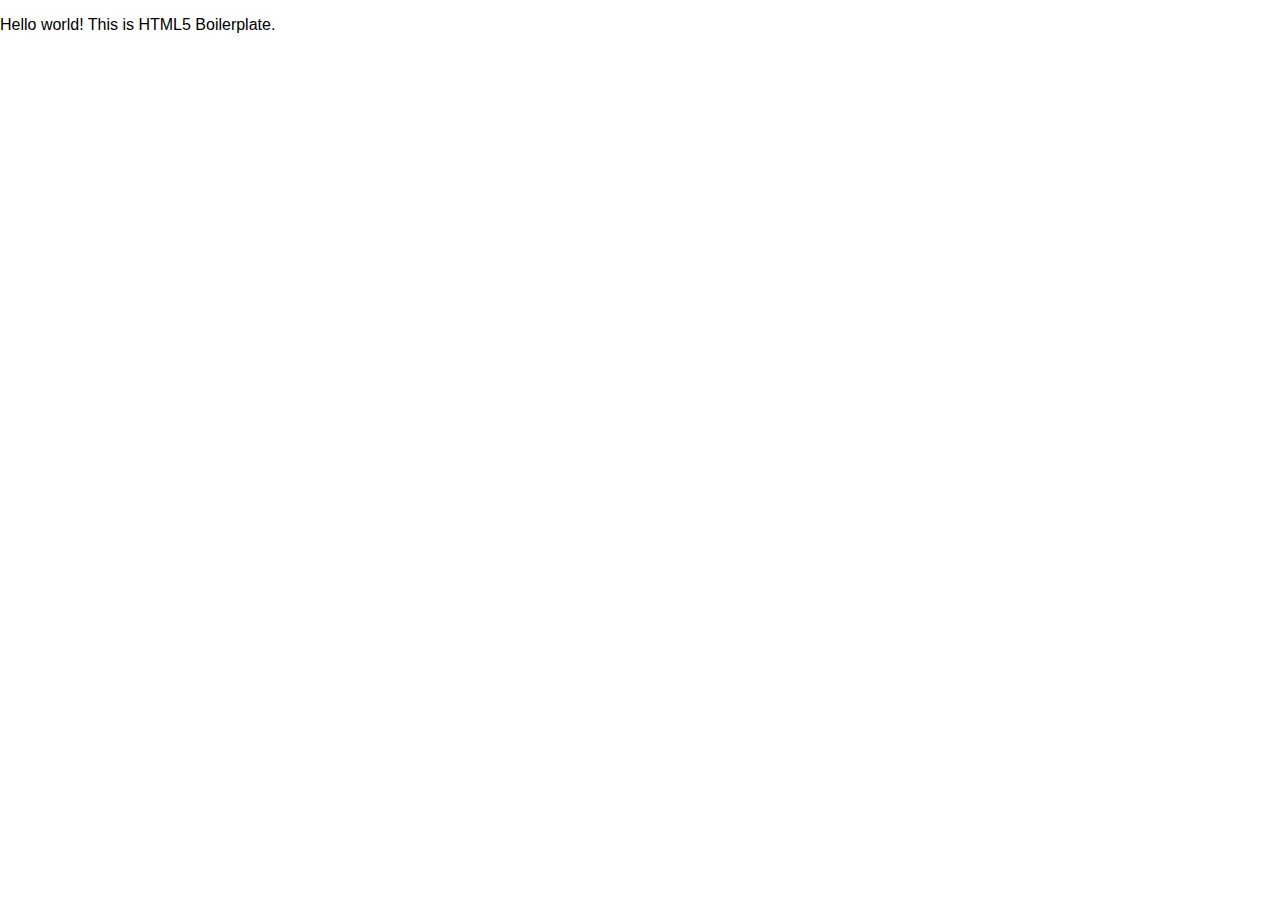
==== about/index.html @ 18aa7f42 "initial" ====
<!doctype html>
<html class="no-js" lang="">

<head>
  <meta charset="utf-8">
  <title></title>
  <meta name="description" content="">
  <meta name="viewport" content="width=device-width, initial-scale=1">

  <link rel="manifest" href="site.webmanifest">
  <link rel="apple-touch-icon" href="icon.png">
  <!-- Place favicon.ico in the root directory -->

  <link rel="stylesheet" href="../css/normalize.css">
  <link rel="stylesheet" href="../css/main.css">

  <meta name="theme-color" content="#fafafa">
</head>

<body>
  <p>Hello world! This is HTML5 Boilerplate.</p>
  <script src="../js/vendor/modernizr-3.8.0.min.js"></script>
  <script src="https://code.jquery.com/jquery-3.4.1.min.js" integrity="sha256-CSXorXvZcTkaix6Yvo6HppcZGetbYMGWSFlBw8HfCJo=" crossorigin="anonymous"></script>
  <script>window.jQuery || document.write('<script src="../js/vendor/jquery-3.4.1.min.js"><\/script>')</script>
  <script src="js/plugins.js"></script>
  <script src="js/main.js"></script>

  <!-- Google Analytics: change UA-XXXXX-Y to be your site's ID. -->
  <script>
    window.ga = function () { ga.q.push(arguments) }; ga.q = []; ga.l = +new Date;
    ga('create', 'UA-XXXXX-Y', 'auto'); ga('set','transport','beacon'); ga('send', 'pageview')
  </script>
  <script src="https://www.google-analytics.com/analytics.js" async></script>
</body>

</html>
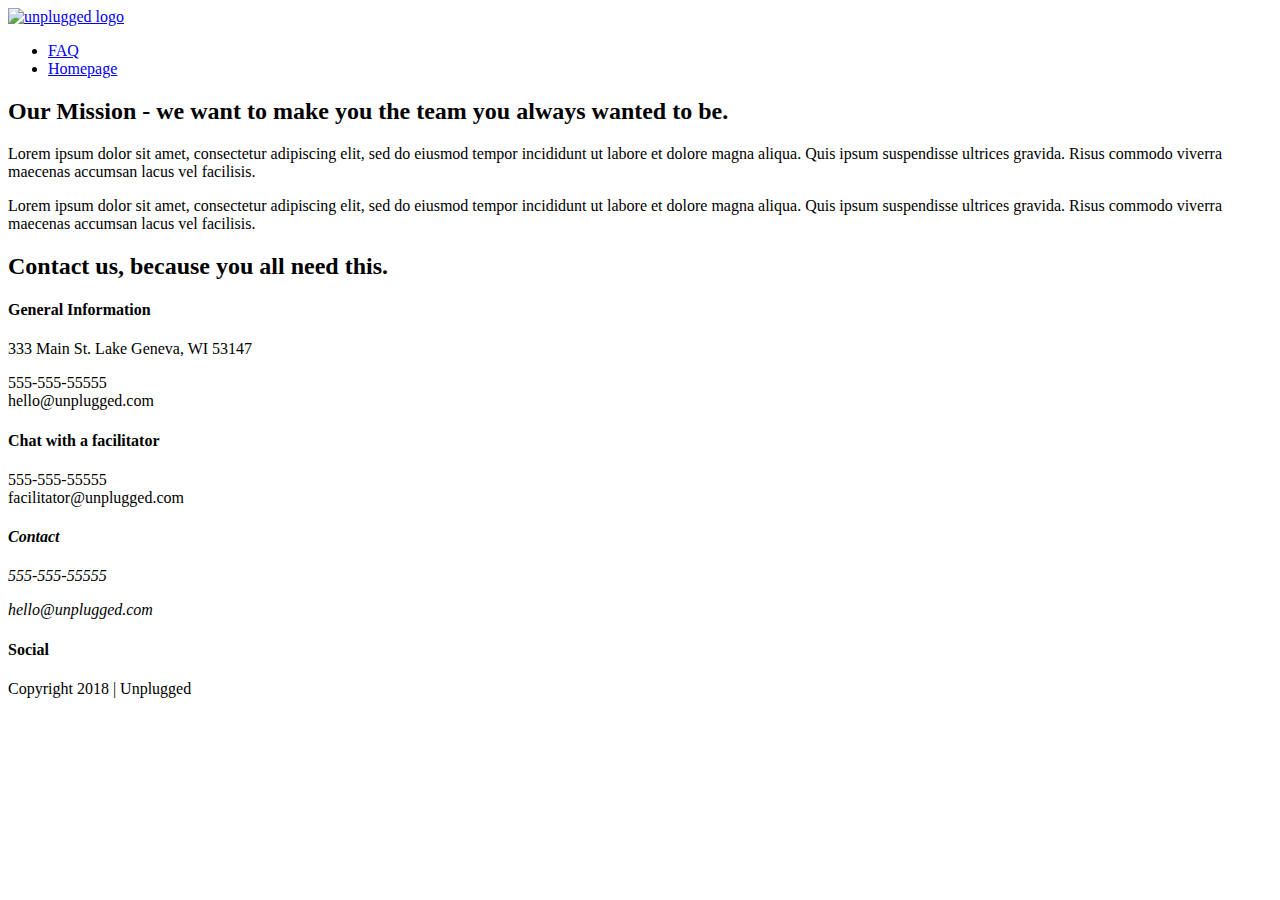
==== commit 71ad72bc: "adding about page" ====
--- a/about/index.html
+++ b/about/index.html
@@ -1,36 +1,136 @@
 <!doctype html>
-<html class="no-js" lang="">
+<html class="no-js" lang="en">
 
-<head>
-  <meta charset="utf-8">
-  <title></title>
-  <meta name="description" content="">
-  <meta name="viewport" content="width=device-width, initial-scale=1">
-
-  <link rel="manifest" href="site.webmanifest">
-  <link rel="apple-touch-icon" href="icon.png">
-  <!-- Place favicon.ico in the root directory -->
-
-  <link rel="stylesheet" href="../css/normalize.css">
-  <link rel="stylesheet" href="../css/main.css">
-
-  <meta name="theme-color" content="#fafafa">
+  <head>
+      <meta charset="utf-8">
+      <title>Unplugged</title>
+      <meta name="description" content="">
+      <meta name="viewport" content="width=device-width, initial-scale=1">
+      <link rel="manifest" href="site.webmanifest">
+      <link rel="apple-touch-icon" href="icon.png">
+      <link rel="stylesheet" href="css/normalize.css">
+      <link rel="stylesheet" href="css/main.css">
+      <meta name="theme-color" content="#fafafa">
 </head>
 
+
 <body>
-  <p>Hello world! This is HTML5 Boilerplate.</p>
-  <script src="../js/vendor/modernizr-3.8.0.min.js"></script>
-  <script src="https://code.jquery.com/jquery-3.4.1.min.js" integrity="sha256-CSXorXvZcTkaix6Yvo6HppcZGetbYMGWSFlBw8HfCJo=" crossorigin="anonymous"></script>
-  <script>window.jQuery || document.write('<script src="../js/vendor/jquery-3.4.1.min.js"><\/script>')</script>
-  <script src="js/plugins.js"></script>
-  <script src="js/main.js"></script>
+  <header>
+     <div class="context-wrapper">
+        <div class="header-divider"></div>  
+             <a href="#"><img src="unpluggedlogo.png" alt="unplugged logo"></a>
+        <nav>
+            <ul>
+              <li><a  href="faq/index.html" target="_blank">FAQ</a></li>
+               <li><a href="about/index.html" target="_blank">Homepage</a></li>
+            </ul>
+          </nav>
+          </div>
+    </header>
+
+  <main>
+    <section class="hero-area">
+        <div class="content-wrapper">
+          <a src="img/hero-image.png" alt="hero-image">
+        </div>
+      </section>
+
+    <section class="mission">
+       <div class="content-wrapper">
+            <h2>Our Mission - we want to make you the team you always wanted to be.</h2>
+          <div class="mission-content">
+             <p>
+            Lorem ipsum dolor sit amet, consectetur adipiscing elit, sed do eiusmod tempor incididunt ut labore et
+            dolore magna aliqua. Quis ipsum suspendisse ultrices gravida. Risus commodo viverra maecenas accumsan lacus
+            vel facilisis.
+          </p>
+          <p>
+            Lorem ipsum dolor sit amet, consectetur adipiscing elit, sed do eiusmod tempor incididunt ut labore et
+            dolore magna aliqua. Quis ipsum suspendisse ultrices gravida. Risus commodo viverra maecenas accumsan lacus
+            vel facilisis.
+          </p>
+          </div>
+        </div> <!-- mission content wrapper ends -->
+    </section> <!-- contact-info -->
+
+    <section class="map">
+      <figure></figure>
+    </section>
+
+    <section class="contact">
+       <div class="content-wrapper">
+             <h2>Contact us, because you all need this.</h2>
+      <address class="contact-content">
+       </div>
+
+           <div>
+              <h4>General Information</h4>
+                   <p> 333 Main St. Lake Geneva, WI 53147<br>
+                    <p>555-555-55555<br>
+                    hello@unplugged.com</p>
+          </div>
+          <div>
+              <h4>Chat with a facilitator</h4>
+                  <p>555-555-55555<br>
+                  facilitator@unplugged.com</p>  
+          </div>     
+      </address>
+    </div>
+  </section>
+  </main> <!-- main wrapper -->
+
+  <footer>
+        <div class="contact-wrapper">
+          <div class="footer-content">
+      <address class="contact">
+              <h4>Contact</h4>
+                  <p>555-555-55555<br>
+                  <p>hello@unplugged.com</p>
+      </address>
+          <div class="social">
+                <h4>Social</h4>
+                <div class="social-icons">
+            <p>
+              <a href="https://www.facebook.com/Skillcrush/" target="_blank"></a>
+            </p>
+            <p>
+              <a href="https://twitter.com/Skillcrush" target="_blank"></a>
+            </p>
+            <p>
+              <a href="https://www.instagram.com/skillcrush/" target="_blank"></a>
+            </p>
+          </div>
+        </div>
+      </div> <!-- footer content ends -->
+    </div>
+    <!--footer content-wrapper ends-->
+    <div class="copyright">
+      <p>Copyright 2018 | Unplugged</p>
+    </div>
+  </footer>
+
+  <script src="..js/vendor/modernizr-3.6.0.min.js"></script>
+  <script src="https://code.jquery.com/jquery-3.3.1.min.js" integrity="sha256-FgpCb/KJQlLNfOu91ta32o/NMZxltwRo8QtmkMRdAu8="
+    crossorigin="anonymous"></script>
+  <script>
+    window.jQuery || document.write('<script src="js/vendor/jquery-3.3.1.min.js"><\/script>')
+
+  </script>
+  <script src="..js/plugins.js"></script>
+  <script src="..js/main.js"></script>
 
   <!-- Google Analytics: change UA-XXXXX-Y to be your site's ID. -->
   <script>
-    window.ga = function () { ga.q.push(arguments) }; ga.q = []; ga.l = +new Date;
-    ga('create', 'UA-XXXXX-Y', 'auto'); ga('set','transport','beacon'); ga('send', 'pageview')
+    window.ga = function () {
+      ga.q.push(arguments)
+    };
+    ga.q = [];
+    ga.l = +new Date;
+    ga('create', 'UA-XXXXX-Y', 'auto');
+    ga('send', 'pageview')
+
   </script>
-  <script src="https://www.google-analytics.com/analytics.js" async></script>
+  <script src="https://www.google-analytics.com/analytics.js" async defer></script>
 </body>
 
 </html>
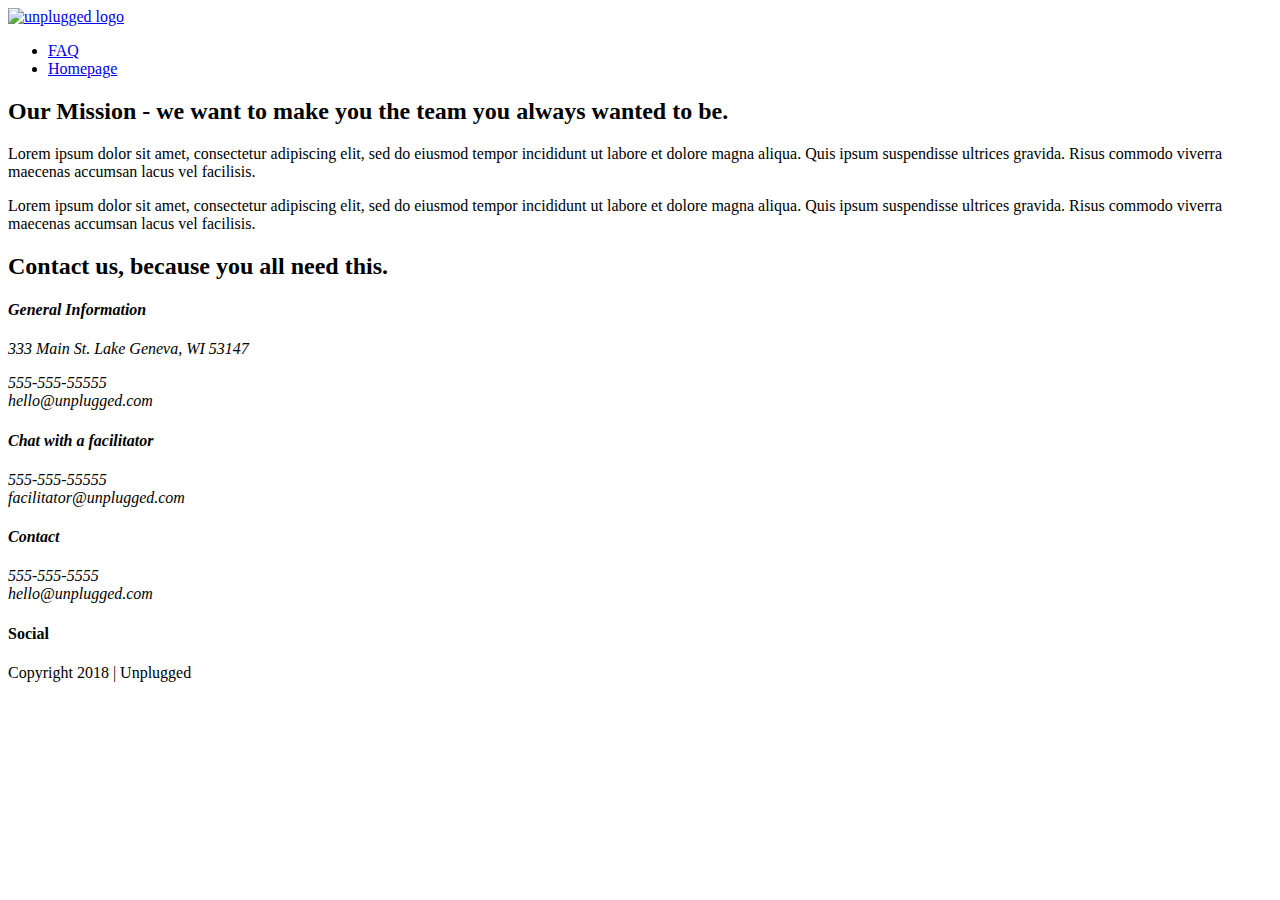
==== commit c1388693: "inital commit" ====
--- a/about/index.html
+++ b/about/index.html
@@ -61,43 +61,44 @@
        <div class="content-wrapper">
              <h2>Contact us, because you all need this.</h2>
       <address class="contact-content">
-       </div>
-
            <div>
               <h4>General Information</h4>
                    <p> 333 Main St. Lake Geneva, WI 53147<br>
                     <p>555-555-55555<br>
                     hello@unplugged.com</p>
-          </div>
+           </div>
           <div>
               <h4>Chat with a facilitator</h4>
                   <p>555-555-55555<br>
                   facilitator@unplugged.com</p>  
-          </div>     
+          </div>
+        </div>     
       </address>
-    </div>
   </section>
   </main> <!-- main wrapper -->
 
   <footer>
-        <div class="contact-wrapper">
-          <div class="footer-content">
-      <address class="contact">
-              <h4>Contact</h4>
-                  <p>555-555-55555<br>
-                  <p>hello@unplugged.com</p>
-      </address>
-          <div class="social">
-                <h4>Social</h4>
-                <div class="social-icons">
+         <footer>
+    <div class="content-wrapper">
+      <div class="footer-content">
+        <address class="contact">
+          <h4>Contact</h4>
+          <p>
+            555-555-5555<br>
+            hello@unplugged.com
+          </p>
+        </address>
+        <div class="social">
+          <h4>Social</h4>
+          <div class="social-icons">
             <p>
-              <a href="https://www.facebook.com/Skillcrush/" target="_blank"></a>
+              <a href="https://www.facebook.com/Skillcrush/" target="_blank"><i class="fab fa-facebook-f"></i></a>
             </p>
             <p>
-              <a href="https://twitter.com/Skillcrush" target="_blank"></a>
+              <a href="https://twitter.com/Skillcrush" target="_blank"><i class="fab fa-twitter"></i></a>
             </p>
             <p>
-              <a href="https://www.instagram.com/skillcrush/" target="_blank"></a>
+              <a href="https://www.instagram.com/skillcrush/" target="_blank"><i class="fab fa-instagram"></i></a>
             </p>
           </div>
         </div>
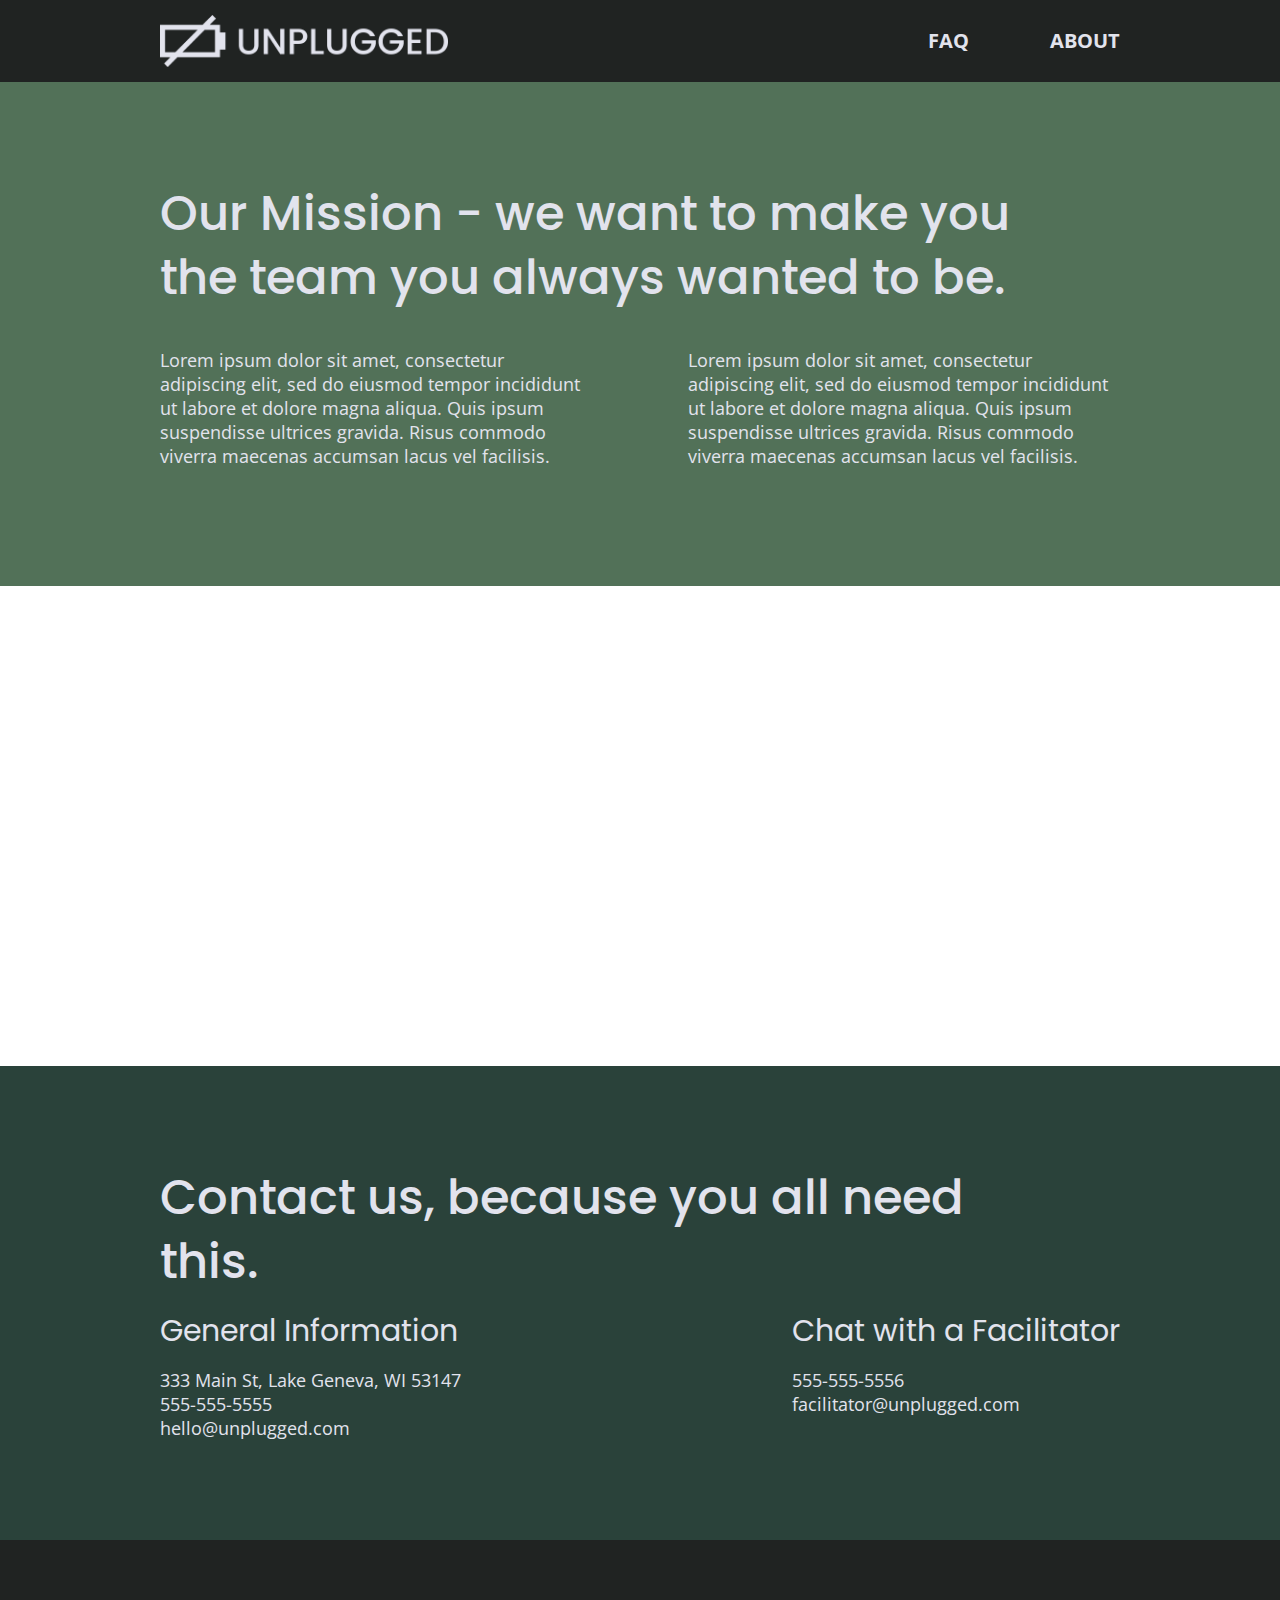
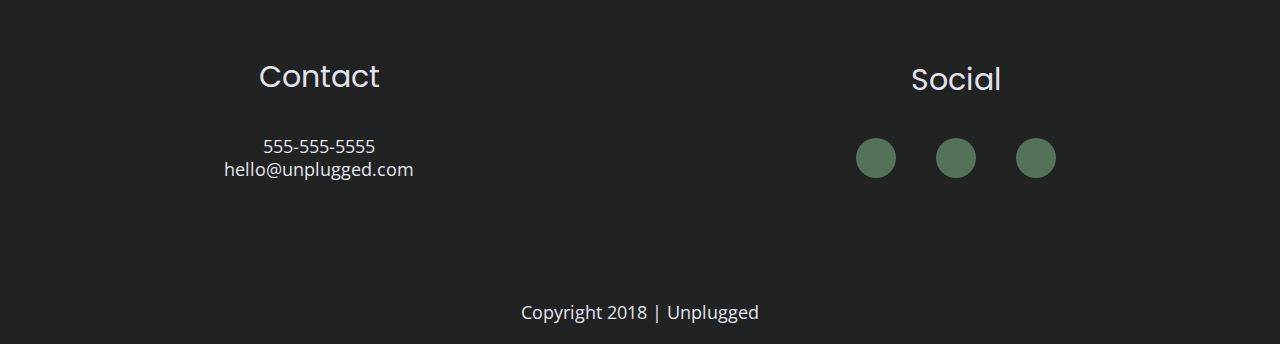
==== commit c06275cd: "commit responsive styles" ====
--- a/about/index.html
+++ b/about/index.html
@@ -1,85 +1,98 @@
 <!doctype html>
 <html class="no-js" lang="en">
 
-  <head>
-      <meta charset="utf-8">
-      <title>Unplugged</title>
-      <meta name="description" content="">
-      <meta name="viewport" content="width=device-width, initial-scale=1">
-      <link rel="manifest" href="site.webmanifest">
-      <link rel="apple-touch-icon" href="icon.png">
-      <link rel="stylesheet" href="css/normalize.css">
-      <link rel="stylesheet" href="css/main.css">
-      <meta name="theme-color" content="#fafafa">
+<head>
+  <meta charset="utf-8">
+  <meta http-equiv="x-ua-compatible" content="ie=edge">
+  <title>Unplugged</title>
+  <meta name="description" content="">
+  <meta name="viewport" content="width=device-width, initial-scale=1, shrink-to-fit=no">
+  <link rel="manifest" href="../site.webmanifest">
+  <link rel="apple-touch-icon" href="../icon.png">
+  <!-- Place favicon.ico in the root directory -->
+  <!-- Google Fonts -->
+  <link href="https://fonts.googleapis.com/css2?family=Open+Sans:wght@400;700&display=swap" rel="stylesheet">
+  <link href="https://fonts.googleapis.com/css2?family=Poppins:wght@400;500;700&display=swap" rel="stylesheet">
+  <!-- FontAwesome CDN version 5.5 -->
+  <link rel="stylesheet" href="https://use.fontawesome.com/releases/v5.5.0/css/all.css" integrity="sha384-B4dIYHKNBt8Bc12p+WXckhzcICo0wtJAoU8YZTY5qE0Id1GSseTk6S+L3BlXeVIU" crossorigin="anonymous">
+  <!--Style Sheets-->
+  <link rel="stylesheet" href="../css/normalize.css">
+  <link rel="stylesheet" href="../css/main.css">
+  <meta name="theme-color" content="#fafafa">
 </head>
 
+<body>
+  <!--[if lte IE 9]>
+    <p class="browserupgrade">You are using an <strong>outdated</strong> browser. Please <a href="https://browsehappy.com/">upgrade your browser</a> to improve your experience and security.</p>
+  <![endif]-->
 
-<body>
+  <!-- Header-->
   <header>
-     <div class="context-wrapper">
-        <div class="header-divider"></div>  
-             <a href="#"><img src="unpluggedlogo.png" alt="unplugged logo"></a>
-        <nav>
-            <ul>
-              <li><a  href="faq/index.html" target="_blank">FAQ</a></li>
-               <li><a href="about/index.html" target="_blank">Homepage</a></li>
-            </ul>
-          </nav>
-          </div>
-    </header>
+    <div class="content-wrapper">
+      <figure>
+        <a href="../index.html">
+          <img src="../img/unpluggedlogo.png" alt="Unplugged Logo">
+        </a>
+      </figure>
+     <div class="header-divider"></div>
+       <nav>
+          <ul>
+            <li><a href="../faq/index.html">FAQ</a></li>
+            <li><a href="index.html">About</a></li>
+          </ul>
+       </nav>
+    </div>
+  </header>
 
-  <main>
-    <section class="hero-area">
-        <div class="content-wrapper">
-          <a src="img/hero-image.png" alt="hero-image">
-        </div>
-      </section>
-
-    <section class="mission">
-       <div class="content-wrapper">
-            <h2>Our Mission - we want to make you the team you always wanted to be.</h2>
-          <div class="mission-content">
-             <p>
-            Lorem ipsum dolor sit amet, consectetur adipiscing elit, sed do eiusmod tempor incididunt ut labore et
+  <main><!--main content wrapper-->
+   <section class="mission">
+     <div class="content-wrapper">
+       <h2>Our Mission - we want to make you the team you always wanted to be.</h2>
+         <div class="mission-content"> 
+           <p>Lorem ipsum dolor sit amet, consectetur adipiscing elit, sed do eiusmod tempor incididunt ut labore et
             dolore magna aliqua. Quis ipsum suspendisse ultrices gravida. Risus commodo viverra maecenas accumsan lacus
             vel facilisis.
-          </p>
-          <p>
-            Lorem ipsum dolor sit amet, consectetur adipiscing elit, sed do eiusmod tempor incididunt ut labore et
+           </p>
+           <p>Lorem ipsum dolor sit amet, consectetur adipiscing elit, sed do eiusmod tempor incididunt ut labore et
             dolore magna aliqua. Quis ipsum suspendisse ultrices gravida. Risus commodo viverra maecenas accumsan lacus
             vel facilisis.
-          </p>
+           </p>
+         </div>
+       </div><!--mission content wrapper ends-->
+     </section><!--contact info-->      
+   
+   <section class="map">
+     <figure>
+          <iframe src="https://www.google.com/maps/embed?pb=!1m18!1m12!1m3!1d2937.264848877189!2d-88.42986248453636!3d42.59212397917199!2m3!1f0!2f0!3f0!3m2!1i1024!2i768!4f13.1!3m3!1m2!1s0x88058bbbacb5568f%3A0xac5d9a1fbeb32534!2s333+W+Main+St%2C+Lake+Geneva%2C+WI+53147!5e0!3m2!1sen!2sus!4v1541558469187" width="600" height="450" frameborder="0" style="border:0" allowfullscreen></iframe>
+      </figure>
+  </section>
+
+  <section class="contact-section">
+      <div class="content-wrapper">
+        <h2>Contact us, because you all need this.</h2>
+          <address class="contact-content">
+            <div>
+              <h4>General Information</h4>
+                <p>
+                  333 Main St, Lake Geneva, WI 53147<br>
+                  555-555-5555<br>hello@unplugged.com
+                </p>
+            </div>
+          <div>
+            <h4>Chat with a Facilitator</h4>
+            <p>
+              555-555-5556<br>
+              facilitator@unplugged.com
+            </p>
           </div>
-        </div> <!-- mission content wrapper ends -->
-    </section> <!-- contact-info -->
-
-    <section class="map">
-      <figure></figure>
+        </address> <!-- contact-content div ends -->
+      </div> <!-- contact content wrapper ends -->
     </section>
-
-    <section class="contact">
-       <div class="content-wrapper">
-             <h2>Contact us, because you all need this.</h2>
-      <address class="contact-content">
-           <div>
-              <h4>General Information</h4>
-                   <p> 333 Main St. Lake Geneva, WI 53147<br>
-                    <p>555-555-55555<br>
-                    hello@unplugged.com</p>
-           </div>
-          <div>
-              <h4>Chat with a facilitator</h4>
-                  <p>555-555-55555<br>
-                  facilitator@unplugged.com</p>  
-          </div>
-        </div>     
-      </address>
-  </section>
   </main> <!-- main wrapper -->
 
-  <footer>
-         <footer>
-    <div class="content-wrapper">
+    
+   <footer>
+     <div class="content-wrapper">
       <div class="footer-content">
         <address class="contact">
           <h4>Contact</h4>
@@ -110,15 +123,14 @@
     </div>
   </footer>
 
-  <script src="..js/vendor/modernizr-3.6.0.min.js"></script>
+  <script src="js/vendor/modernizr-3.6.0.min.js">
+  </script>
   <script src="https://code.jquery.com/jquery-3.3.1.min.js" integrity="sha256-FgpCb/KJQlLNfOu91ta32o/NMZxltwRo8QtmkMRdAu8="
     crossorigin="anonymous"></script>
   <script>
-    window.jQuery || document.write('<script src="js/vendor/jquery-3.3.1.min.js"><\/script>')
-
-  </script>
-  <script src="..js/plugins.js"></script>
-  <script src="..js/main.js"></script>
+    window.jQuery || document.write('<script src="js/vendor/jquery-3.3.1.min.js"><\/script>')</script>
+  <script src="js/plugins.js"></script>
+  <script src="js/main.js"></script>
 
   <!-- Google Analytics: change UA-XXXXX-Y to be your site's ID. -->
   <script>
@@ -132,6 +144,8 @@
 
   </script>
   <script src="https://www.google-analytics.com/analytics.js" async defer></script>
-</body>
+  
+  </body>
+  </html>
 
-</html>
+  </html>--- a/css/main.css
+++ b/css/main.css
@@ -0,0 +1,934 @@
+/*! HTML5 Boilerplate v6.1.0 | MIT License | https://html5boilerplate.com/ */
+
+/* main.css 2.0.0 | MIT License || https://github.com/h5bp/main.css#readme */
+ /*
+ * What follows is the result of much research on cross-browser styling.
+ * Credit left inline and big thanks to Nicolas Gallagher, Jonathan Neal,
+ * Kroc Camen, and the H5BP dev community and team.*/
+/*
+ * Remove text-shadow in selection highlight:
+ * https://twitter.com/miketaylr/status/12228805301
+ *
+ * Vendor-prefixed and regular ::selection selectors cannot be combined:
+ * https://stackoverflow.com/a/16982510/7133471
+ *
+ * Customize the background color to match your design.
+ */
+
+::-moz-selection {
+  background: #b3d4fc;
+  text-shadow: none;
+}
+
+::selection {
+  background: #b3d4fc;
+  text-shadow: none;
+}
+
+/*
+ * A better looking default horizontal rule
+ */
+
+hr {
+  display: block;
+  height: 1px;
+  border: 0;
+  border-top: 1px solid #ccc;
+  margin: 1em 0;
+  padding: 0;
+}
+
+/*
+ * Remove the gap between audio, canvas, iframes,
+ * images, videos and the bottom of their containers:
+ * https://github.com/h5bp/html5-boilerplate/issues/440
+ */
+
+audio,
+canvas,
+iframe,
+img,
+svg,
+video {
+  vertical-align: middle;
+}
+
+/*
+ * Remove default fieldset styles.
+ */
+
+fieldset {
+  border: 0;
+  margin: 0;
+  padding: 0;
+}
+
+/*
+ * Allow only vertical resizing of textareas.
+ */
+
+textarea {
+  resize: vertical;
+}
+
+/* ==========================================================================
+   Browser Upgrade Prompt
+   ========================================================================== */
+
+.browserupgrade {
+  margin: 0.2em 0;
+  background: #ccc;
+  color: #000;
+  padding: 0.2em 0;
+}
+
+/* ==========================================================================
+   Author's custom styles
+   ========================================================================== */
+  /* General Styles*/
+
+  html {
+	  font-size: 16px;
+    height: 100%;
+  }
+
+  body {
+   color: #e2e3ed;
+	 font-family: "Open Sans", sans-serif;
+	 font-size: 1em;
+   height: 100%;
+   text-align: left;
+  }
+  
+  ul, ol {
+    list-style-type: none;
+    margin: 0;
+    padding: 0;
+  }
+
+  a {
+    color: #e2e3ed;
+    text-decoration: none;
+  }
+
+  h2 {
+  font-family: "Poppins", sans-serif;
+  font-weight: 500;
+  font-size: 1.875em;
+  margin: 0;
+}
+
+h3, h4 {
+  font-family: "Poppins", sans-serif;
+  font-size: 1.125rem;
+  font-weight: 400;
+  margin: 20px 0;
+}
+
+p {
+  font-size: .875rem;
+  line-height: 1.285; 
+}
+
+img {
+  height: 100%;
+  width: 100%;
+}
+
+figure {
+  margin: 0;
+}
+
+address {
+  font-style: normal;
+}
+
+.content-wrapper {
+  margin: 50px 0;
+  width: 90%;
+}
+
+/*Base Header and Footer Styles */	
+header, footer {
+  align-items: center;
+  background-color: #202322;
+  display: flex;
+  justify-content: center;
+  flex-flow: row wrap;
+}
+
+header{
+  padding: 15px 0;
+}
+
+header .content-wrapper {
+  align-items: center;
+  display: flex;
+  justify-content: center;
+  flex-flow: row wrap;
+  margin: 0;
+}
+
+header figure {
+  width: 60%;
+  display: flex;
+  justify-content: center;
+  align-items: center;
+  flex-flow: row wrap;
+}
+
+.header-divider {
+  background: #3a3a3a;
+  height: 1px;
+  width: 100%;
+  margin: 10px 0 20px 0;
+}
+
+header nav {   /* nav for mobile 360px wide */
+  align-items: center;
+  display: flex;
+  flex-flow: row wrap;
+  font-size: 1.125em;
+  font-weight: 700;
+  justify-content: space-around;
+  text-transform: uppercase;
+  width: 60%;  /*header nav is 220px wide or 60% of design comp width */
+}
+
+header nav ul {
+  display: flex;
+  justify-content: space-around;
+  width: 100%;
+}
+
+header nav ul li {
+  font-size: 1.125em;
+}
+
+footer {
+  flex-direction: column;
+  text-align: center;
+}
+
+footer p {
+  margin: 0;
+}
+
+footer .content-wrapper {  /*--mobile first--*/
+  width: 55%;
+  margin: 50px 0;
+}
+
+footer {
+  margin-left: 
+} 
+
+footer .contact {
+  margin-bottom: 50px;
+}
+
+footer .social-icons {
+  display: flex;
+  justify-content: space-around;
+  align-items: center;
+}
+
+footer .social-icons p {
+  background-color: #527158;
+  border-radius: 50%;
+  width: 40px;
+  height: 40px;
+  display: flex;
+  justify-content: center;
+  align-items: center;
+}
+
+footer .social-icons p i {
+   font-size: 1.3125em;
+}
+
+footer .copyright {
+  margin: 20px 0;
+}
+
+/*Mobile Styles Homepage*/
+/*Hero Area*/
+ main .hero-area {
+	background-image: url("../img/hero-image-mobile.jpg"); 
+  background-size: cover;
+  background-position: center;
+  background-repeat: no-repeat;
+  position: relative;
+}
+
+main .hero-area {
+  display: flex;
+  justify-content: center;
+  flex-flow: row wrap;
+  min-height: 500px;
+}
+img {
+  height: 50%;
+  width: 100%;
+}
+
+main .hero-area h1 {
+  font-family: "Poppins", Helvetica, Arial, sans-serif;
+  font-size: 2.25em;
+	font-weight: 500;
+  line-height: 1.2
+}
+
+.map figure {
+  height: 0;
+  position: relative;
+  overflow: hidden;
+  padding-bottom: 80%;
+  width: 100%;
+} 
+
+.map iframe {
+  height: 100%;
+  position: absolute;
+  top: 0;
+  left: 0;
+  width: 100%;
+}
+
+/*Aside*/
+aside {
+  background-color: #527158;
+  display: flex;
+  justify-content: center;
+  align-items: center;
+  flex-flow: row wrap;
+}
+
+aside .form {
+  margin-top: 30px;
+}
+
+input[type=text] {
+  box-sizing: border-box;
+  width: 100%;
+  color: #2a423a;
+  font-style: italic;
+  padding: 1em;
+}
+
+input[type=button] {
+  width: 100%;
+  padding: 20px 0;
+  margin-top: 20px;
+  background-color: #2a423a;
+  font-family: 'Poppins', Helvetica, Arial, sans-serif;
+  font-weight: 500;
+  font-size: 1.125em;
+  color: #e2e3ed;
+  border: none;
+  text-align: center;
+  text-transform: uppercase;
+}
+
+/* Features */
+.features {
+  display: flex;
+  justify-content: center;
+  align-items: center;
+  flex-flow: row wrap;
+  color: #ffffff;
+  background: url("../img/unplugged-retreat-features.png");
+  background-size: cover;
+  background-position: center;
+}
+
+.features h2 {
+  margin-bottom: 60px;
+}
+
+.features article {
+  margin: 30px 0;
+  width: 63%;
+}
+
+.features .features-items {
+  display: flex;
+  justify-content: center;
+  align-items: center;
+  flex-flow: row wrap;
+}
+
+.features-item {
+  font-size: 3.75em;
+  margin-bottom: 40px;
+}
+
+.features i {
+  font-size: 3.75em;
+  margin-bottom: 40px;
+}
+
+.features p {
+  margin: 0;
+  text-align: center;
+}
+
+/* Reviews */
+.reviews {
+  background-color: #2a423a;
+  display: flex;
+  justify-content: center;
+  flex-flow: row wrap;
+}
+
+.reviews h2 {
+  margin-bottom: 40px;
+  line-height: 1;
+}
+
+.reviews h3 {
+  margin: 20px 0;
+  width: 55%;
+}
+
+/* -------------------- Mobile Styles - About Page -------------------- */
+
+/* Mission */
+.mission {
+  display: flex;
+  justify-content: center;
+  align-items: center;
+  flex-flow: row wrap;
+  background-color: #527158;
+}
+
+  /*Map*/
+  .map figure {
+    width: 100%;
+    height: 0;
+    padding-bottom: 80%%;
+    overflow: hidden;
+    position: relative;
+  }
+
+  .map iframe {
+    width: 100%;
+    height: 100%;
+    position: absolute;
+    top: 0;
+    left: 0;
+  }
+
+  /* Contact */
+  .contact-section {
+    display: flex;
+    justify-content: center;
+    align-items: center;
+    flex-flow: row wrap;
+    background-color: #2a423a;
+   }
+
+  .contact-content p {
+    margin: 0;
+  }
+
+  /* -------------------- Mobile Styles - FAQ Page -------------------- */
+
+  /* FAQ */
+.faq {
+  display: flex;
+  justify-content: center;
+  align-items: center;
+  flex-flow: row wrap;
+  background-color: #527158;
+}
+
+.faq .content-wrapper{
+  display: flex;
+  justify-content: center;
+  align-items: center;
+  flex-flow: row wrap;
+  margin: 50px 0 0 0;
+}
+
+.faq h2{
+  line-height: 1;
+  margin-bottom: 40px;
+}
+
+.faq-content{
+  margin-bottom: 50px;
+}
+
+.faq-content {
+  margin-bottom: 50px;
+}
+
+.faq-content h4 {
+  line-height: 1.333; 
+}
+
+
+
+/* ==========================================================================
+   Helper classes
+   ========================================================================== */
+
+/*
+ * Hide visually and from screen readers
+ */
+
+.hidden {
+  display: none !important;
+}
+
+/*
+* Hide only visually, but have it available for screen readers:
+* https://snook.ca/archives/html_and_css/hiding-content-for-accessibility
+*
+* 1. For long content, line feeds are not interpreted as spaces and small width
+*    causes content to wrap 1 word per line:
+*    https://medium.com/@jessebeach/beware-smushed-off-screen-accessible-text-5952a4c2cbfe
+*/
+
+.sr-only {
+  border: 0;
+  clip: rect(0, 0, 0, 0);
+  height: 1px;
+  margin: -1px;
+  overflow: hidden;
+  padding: 0;
+  position: absolute;
+  white-space: nowrap;
+  width: 1px;
+  /*1*/
+}
+
+
+/*
+* Extends the .sr-only class to allow the element
+* to be focusable when navigated to via the keyboard:
+* https://www.drupal.org/node/897638
+*/
+
+.sr-only.focusable:active,
+.sr-only.focusable:focus {
+  clip: auto;
+  height: auto;
+  margin: 0;
+  overflow: visible;
+  position: static;
+  white-space: inherit;
+  width: auto;
+}
+
+/*
+* Hide visually and from screen readers, but maintain layout
+*/
+
+.invisible {
+  visibility: hidden;
+}
+
+/*
+* Clearfix: contain floats
+*
+* For modern browsers
+* 1. The space content is one way to avoid an Opera bug when the
+*    `contenteditable` attribute is included anywhere else in the document.
+*    Otherwise it causes space to appear at the top and bottom of elements
+*    that receive the `clearfix` class.
+* 2. The use of `table` rather than `block` is only necessary if using
+*    `:before` to contain the top-margins of child elements.
+*/
+
+.clearfix:before,
+.clearfix:after {
+  content: " ";
+  /* 1 */
+  display: table;
+  /* 2 */
+}
+
+.clearfix:after {
+  clear: both;
+}
+
+/* ==========================================================================
+   EXAMPLE Media Queries for Responsive Design.
+   These examples override the primary ('mobile first') styles.
+   Modify as content requires.
+   ========================================================================== */
+
+ /*Tablet*/
+ @media only screen and (min-width: 768px) {
+	.content-wrapper {
+    margin: 100px 0;
+	}
+
+h2 {
+  font-size: 2.25em;
+  line-height: 1.333;
+}
+
+h3 {
+  font-size: 1.5em;
+  line-height: 1.25;
+}
+
+ /*Header*/
+ header {
+	 justify-content: space-around;
+	 padding: 33px 0;
+  }
+
+  header .content-wrapper {
+     width: 100%;
+     justify-content: space-between;
+    }
+
+    header figure {
+      width: 30%;
+    }
+
+    header nav {
+       width: 20%;
+     }
+
+     header nav ul{
+        justify-content: space-between;
+     }
+
+     .header-divider {
+        display: none;
+     }
+
+     /*Hero Area */
+    .hero-area {
+       min-height: 600px;
+     }
+  
+     .hero-area h1 {
+       font-size: 3em;
+       line-height: 1;
+      margin: 0;
+     }
+      
+       /* Aside */
+       aside .content-wrapper {
+          margin: 50px 0;
+          display: flex;
+          justify-content: space-between;
+          flex-flow: row wrap;
+         }
+
+        aside .content-wrapper .form-description,
+        aside .content-wrapper .form {
+          width: 40%;
+          margin: 0;
+         }
+
+          /* Features */
+
+         .features h2 {
+             margin-bottom: 20px;
+          }
+
+         .features article {
+             display: flex;
+             justify-content: center;
+             align-items: center;
+             flex-flow: column wrap;
+             flex-basis: 50%;
+            }
+  
+           .features .features-item-description {
+            width: 62%;
+            }
+
+            .features i {
+             margin-bottom: 30px;
+            }
+
+            /* Reviews */
+             .reviews article {
+             display: flex;
+             justify-content: space-between;
+             }
+
+            .reviews h2 {
+             width: 85%;
+            }
+
+             .reviews article figure,
+             .reviews article div {
+             width: 49%;
+             }
+
+             .reviews h3 {
+             width: 75%;
+             margin: 0;
+             }
+  /* Footer */
+  footer .content-wrapper {
+    width: 65%;
+    margin: 100px 0;
+  }
+
+  footer .footer-content {
+    display: flex;
+    justify-content: space-between;
+    align-items: center;
+    flex-direction: row;
+  }
+
+  footer .contact {
+    margin-bottom: 0;
+  }
+
+  footer h4 {
+    font-size: 1.5em;
+    margin-bottom: 40px;
+  }
+
+  footer p {
+      line-height: 1.285;
+  }
+
+  footer .social-icons {
+    width: 12.5em;
+    justify-content: space-between;
+  }
+  
+  footer .copyright {
+    width: 100%;
+  }
+
+  /* ==========================================================================
+   About Page
+   ========================================================================== */
+
+  .mission-content {
+    display: flex;
+    justify-content: space-between;
+    align-items: center;
+    padding-top: 20px;
+  }
+
+  .mission-content p {
+    width: 45%;
+  }
+
+  .map figure {
+    padding-bottom: 45.5%;
+  }
+
+  .contact-section .content-wrapper h2 {
+    width: 80%;
+  }
+
+  .contact-content {
+    display: flex;
+    justify-content: space-between;
+    align-items: flex-start;
+  }
+
+  .contact-content h4 {
+    font-size: 1.5em;
+  }
+
+  /* ==========================================================================
+   FAQ Page
+   ========================================================================== */
+
+  .faq .content-wrapper {
+    justify-content: space-between;
+  }
+
+  .faq-content {
+    flex-basis: 45%;
+  }
+
+  .faq h2 {
+    width: 100%;
+  }
+
+  .faq h4,
+  .faq p {
+      font-size: .875em;
+      line-height: 1.125;
+  }
+}
+
+@media only screen and (min-width:1200px) {
+  /*Desktop styles here*/
+
+  header {
+    padding: 15px 0;
+  }
+
+  .content-wrapper {
+    max-width: 960px;
+  }
+
+  h2 {
+    font-size: 2.25em;
+  }
+
+  h3,
+  h4 {
+      font-size: 1.875em;
+  }
+
+  p {
+      font-size: 1.125em;
+      line-height: 1.333;
+  }
+
+  /* Hero */
+  .hero-area h1 {
+    font-size: 3.75em;
+    width: 80%;
+  }
+
+  /* Aside */
+  aside .content-wrapper {
+    justify-content: space-around;
+  }
+
+  aside .content-wrapper .form-description,
+  aside .content-wrapper .form {
+    width: 30%;
+  }
+
+  .form-description p {
+    font-size: 1.125em;
+  }
+
+  /* Features */
+
+  .features h2 {
+    width: 90%;
+  }
+
+  .features article {
+    flex-basis: 33%;
+  }
+  
+  /* Reviews */
+  
+  .reviews h2 {
+    padding-bottom: 50px; 
+  }
+  
+  .reviews article div {
+    width: 42%;
+  }
+
+  footer h4 {
+    font-size: 1.875em;
+  }
+
+  /* ==========================================================================
+  About Page
+  ========================================================================== */
+  .map figure {
+    padding-bottom: 37.5%;
+  }
+
+  .mission h2,
+  .contact-section .content-wrapper h2 {
+      width: 95%;
+      font-size: 3em;
+  }
+
+  .contact-content h4 {
+    font-size: 1.875em;
+  }
+
+  /* ==========================================================================
+  FAQ Page
+  ========================================================================== */
+  .faq h2 {
+    width: 100%;
+    font-size: 3em;
+  }
+    
+  .faq h4,
+  .faq p {
+      font-size: 1.125em;
+      line-height: 1;
+  }
+}
+
+/* ==========================================================================
+   Print styles.
+   Inlined to avoid the additional HTTP request:
+   https://www.phpied.com/delay-loading-your-print-css/
+   ========================================================================== */
+
+@media print {
+  *,
+  *:before,
+  *:after {
+    background: transparent !important;
+    color: #000 !important;
+    /* Black prints faster */
+    -webkit-box-shadow: none !important;
+    box-shadow: none !important;
+    text-shadow: none !important;
+  }
+  a, a:visited {
+    text-decoration: underline;
+  }
+
+  a[href]:after {
+    content: " (" attr(href) ")";
+  }
+
+  abbr[title]:after {
+    content: " (" attr(title) ")";
+  }
+  /*
+     * Don't show links that are fragment identifiers,
+     * or use the `javascript:` pseudo protocol
+     */
+  a[href^="#"]:after,
+  a[href^="javascript:"]:after {
+    content: "";
+  }
+  
+  pre {
+    white-space: pre-wrap !important;
+  }
+
+  pre,
+  blockquote {
+    border: 1px solid #999;
+    page-break-inside: avoid;
+  }
+  /*
+     * Printing Tables:
+     * http://css-discuss.incutio.com/wiki/Printing_Tables
+     */
+  thead {
+    display: table-header-group;
+  }
+  tr,
+  img {
+    page-break-inside: avoid;
+  }
+  p,
+  h2,
+  h3 {
+    orphans: 3;
+    widows: 3;
+  }
+  h2,
+  h3 {
+    page-break-after: avoid;
+  }
+}
+   
+
+    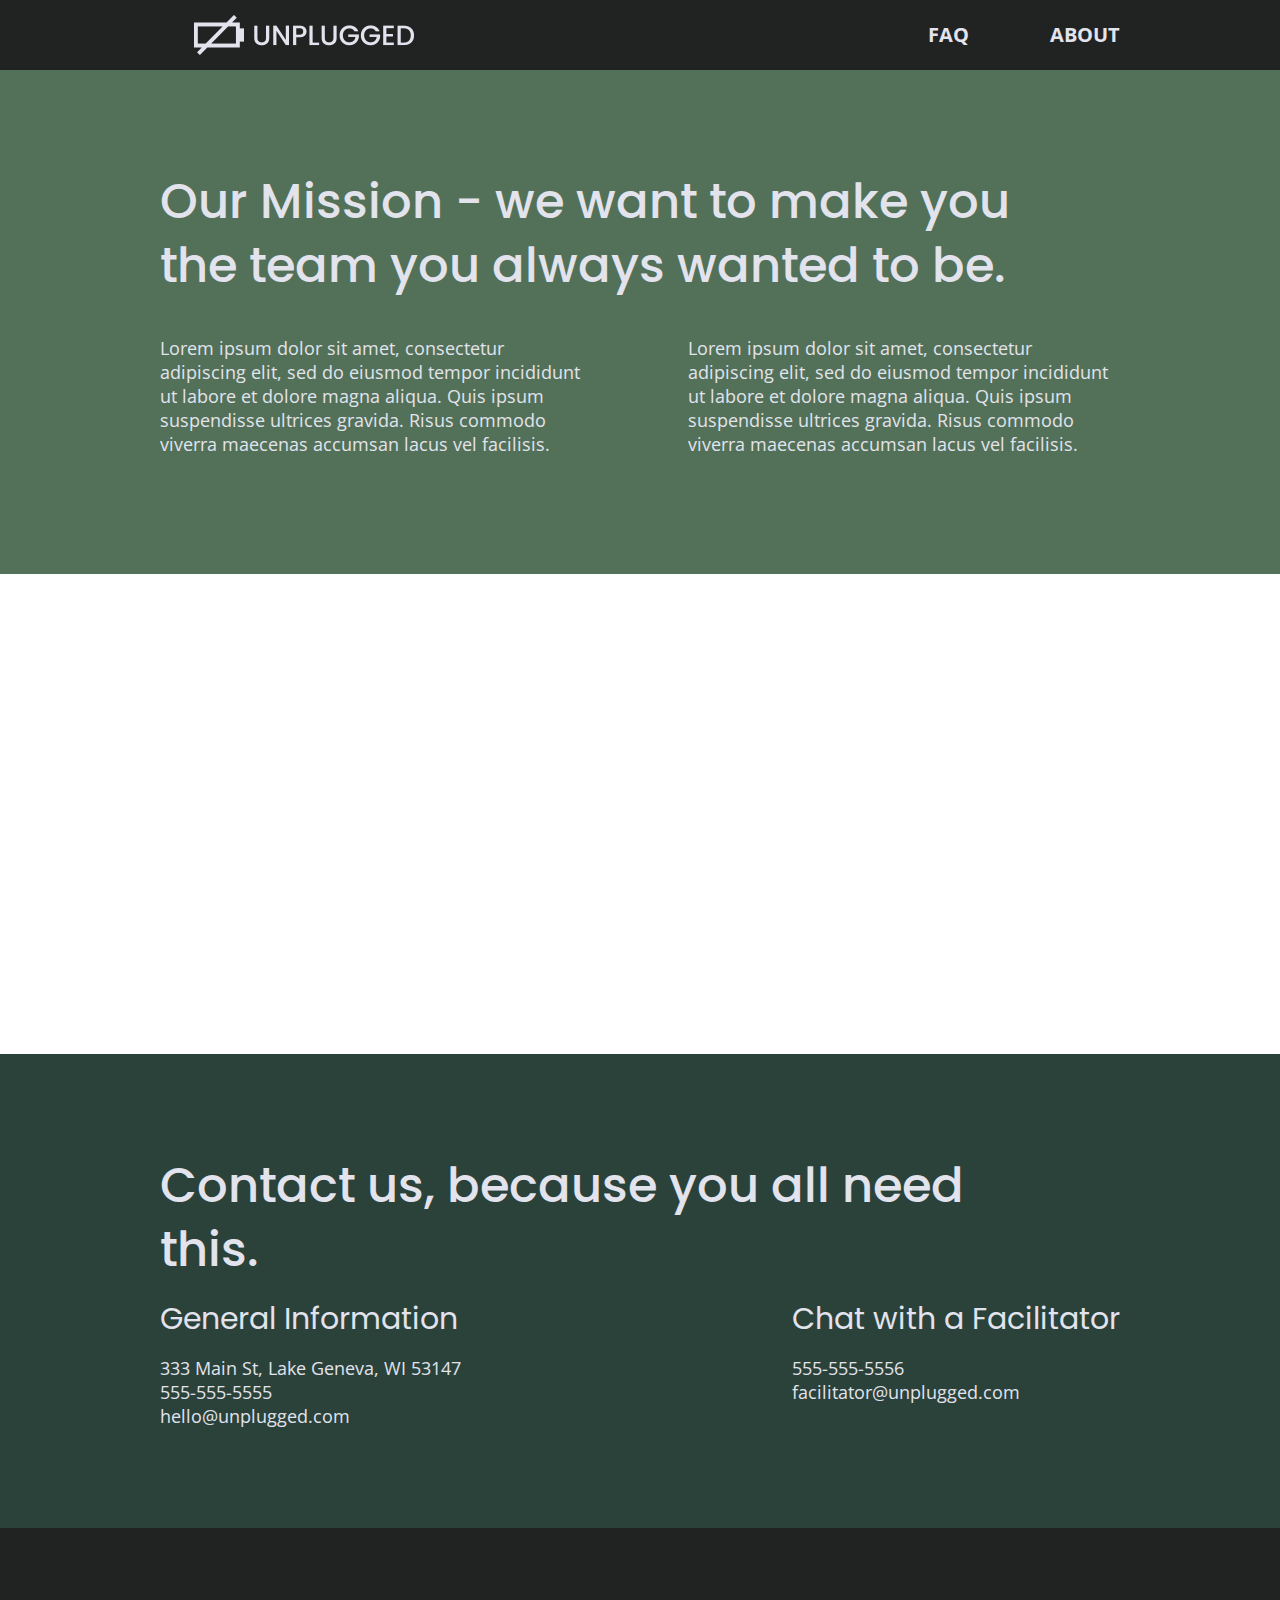
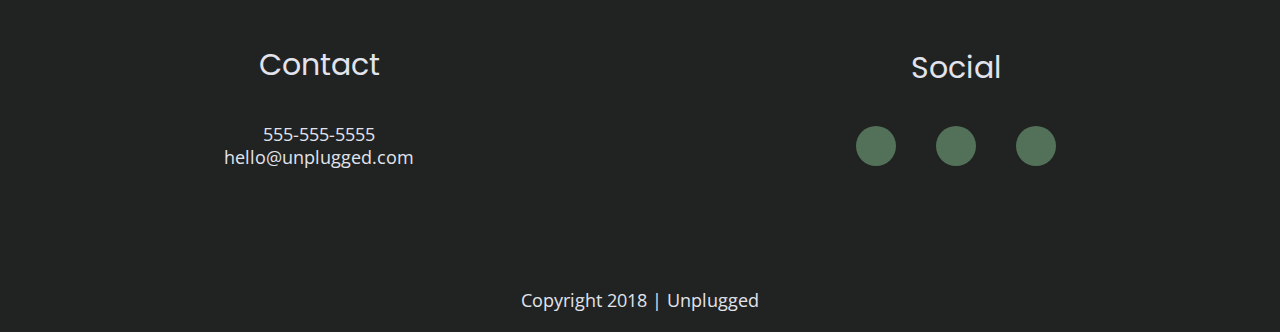
==== commit 29173d35: "revisions" ====
--- a/about/index.html
+++ b/about/index.html
@@ -31,7 +31,7 @@
     <div class="content-wrapper">
       <figure>
         <a href="../index.html">
-          <img src="../img/unpluggedlogo.png" alt="Unplugged Logo">
+          <img src="../img/logo.png" alt="Logo">
         </a>
       </figure>
      <div class="header-divider"></div>
--- a/css/main.css
+++ b/css/main.css
@@ -254,7 +254,7 @@
 /*Mobile Styles Homepage*/
 /*Hero Area*/
  main .hero-area {
-	background-image: url("../img/hero-image-mobile.jpg"); 
+	background-image: url("../img/jake-melara-30679-unsplash.jpg"); 
   background-size: cover;
   background-position: center;
   background-repeat: no-repeat;
@@ -337,7 +337,7 @@
   align-items: center;
   flex-flow: row wrap;
   color: #ffffff;
-  background: url("../img/unplugged-retreat-features.png");
+  background: url("../img/unplugged-retreat-features.jpg");
   background-size: cover;
   background-position: center;
 }
